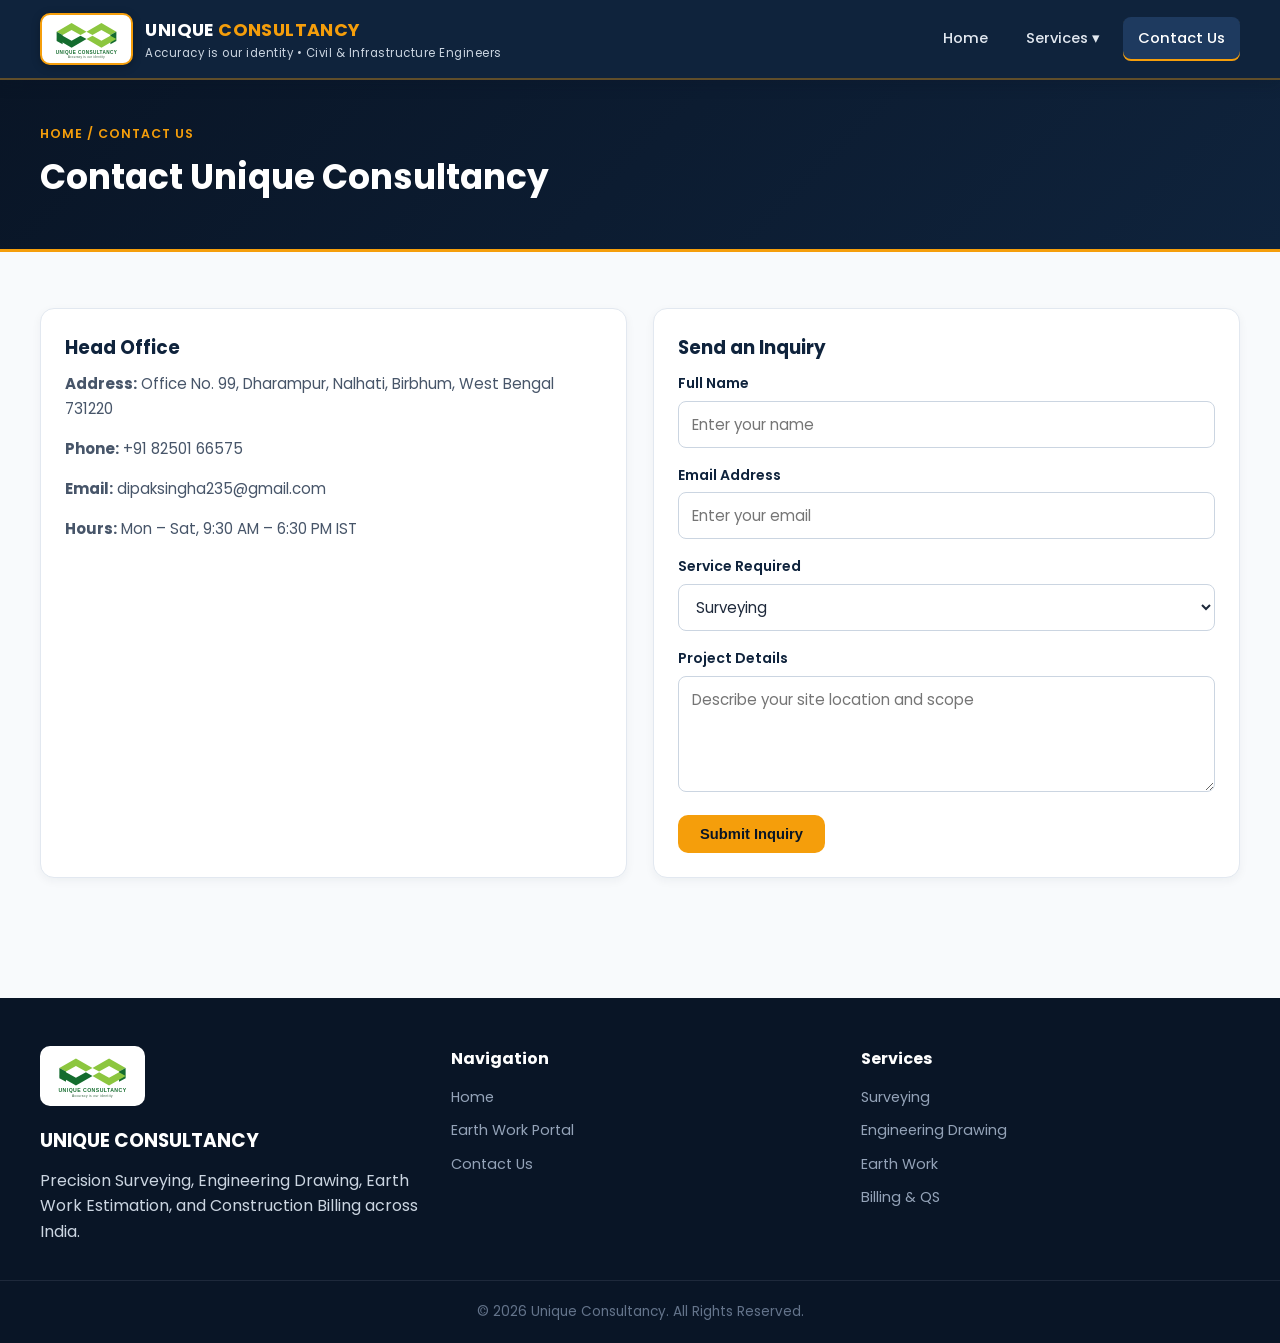
==== contact.html @ c3ab69fe "Add files via upload" ====
<!DOCTYPE html>
<html lang="en">
<head>
  <meta charset="UTF-8">
  <meta name="viewport" content="width=device-width, initial-scale=1.0">
  <title>Contact Us | Unique Consultancy</title>
  <link href="https://fonts.googleapis.com/css2?family=Poppins:wght@400;500;600;700&display=swap" rel="stylesheet">
  <link rel="stylesheet" href="style.css">
</head>
<body>
  <header class="site-header">
    <div class="container nav-container">
      <a href="index.html" class="brand-logo">
        <span class="logo-img-wrap"><img src="logo.svg" alt="Unique Consultancy Logo"></span>
        <div class="logo-text">
          <strong>UNIQUE <span>CONSULTANCY</span></strong>
          <small>Accuracy is our identity &bull; Civil &amp; Infrastructure Engineers</small>
        </div>
      </a>
      <nav class="main-nav">
        <a href="index.html" class="">Home</a>
        <div class="dropdown">
          <button type="button" class="dropbtn ">
            Services &#9662;
          </button>
          <div class="dropdown-content">
            <a href="surveying.html" class="">Surveying</a>
            <a href="engineering-drawing.html" class="">Engineering Drawing</a>
            <a href="earth-work.html" class="">Earth Work</a>
            <a href="billing.html" class="">Billing &amp; QS</a>
          </div>
        </div>
        <a href="contact.html" class="active">Contact Us</a>
      </nav>
    </div>
  </header>

  <section class="page-banner">
    <div class="container">
      <div class="breadcrumb">Home / Contact Us</div>
      <h1>Contact Unique Consultancy</h1>
    </div>
  </section>

  <section class="section">
    <div class="container grid-2">
      <div class="card">
        <h3>Head Office</h3>
        <p><strong>Address:</strong> Office No. 99, Dharampur, Nalhati, Birbhum, West Bengal 731220</p>
        <p><strong>Phone:</strong> +91 82501 66575</p>
        <p><strong>Email:</strong> dipaksingha235@gmail.com</p>
        <p><strong>Hours:</strong> Mon &ndash; Sat, 9:30 AM &ndash; 6:30 PM IST</p>
      </div>
      <div class="card">
        <h3>Send an Inquiry</h3>
        <form onsubmit="event.preventDefault(); document.getElementById('msg').style.display='block'; this.reset();">
          <div class="form-group">
            <label>Full Name</label>
            <input type="text" required placeholder="Enter your name">
          </div>
          <div class="form-group">
            <label>Email Address</label>
            <input type="email" required placeholder="Enter your email">
          </div>
          <div class="form-group">
            <label>Service Required</label>
            <select>
              <option>Surveying</option>
              <option>Engineering Drawing</option>
              <option>Earth Work</option>
              <option>Billing &amp; QS</option>
            </select>
          </div>
          <div class="form-group">
            <label>Project Details</label>
            <textarea rows="4" required placeholder="Describe your site location and scope"></textarea>
          </div>
          <button type="submit" class="btn-primary">Submit Inquiry</button>
          <p id="msg" style="display:none; color:#059669; font-weight:600; margin-top:12px;">Thank you! Your inquiry has been received.</p>
        </form>
      </div>
    </div>
  </section>

  <footer class="site-footer">
    <div class="container footer-grid">
      <div>
        <div class="footer-logo-box"><img src="logo.svg" alt="Unique Consultancy"></div>
        <h3>UNIQUE CONSULTANCY</h3>
        <p>Precision Surveying, Engineering Drawing, Earth Work Estimation, and Construction Billing across India.</p>
      </div>
      <div>
        <h4>Navigation</h4>
        <ul>
          <li><a href="index.html">Home</a></li>
          <li><a href="earth-work.html">Earth Work Portal</a></li>
          <li><a href="contact.html">Contact Us</a></li>
        </ul>
      </div>
      <div>
        <h4>Services</h4>
        <ul>
          <li><a href="surveying.html">Surveying</a></li>
          <li><a href="engineering-drawing.html">Engineering Drawing</a></li>
          <li><a href="earth-work.html">Earth Work</a></li>
          <li><a href="billing.html">Billing &amp; QS</a></li>
        </ul>
      </div>
    </div>
    <div class="footer-bottom">
      <p>&copy; 2026 Unique Consultancy. All Rights Reserved.</p>
    </div>
  </footer>
</body>
</html>
---- style.css ----
/* ==========================================================================
   Unique Consultancy - Unified Design System (style.css)
   ========================================================================== */
:root {
  --navy-950: #091526;
  --navy-900: #0f233c;
  --navy-800: #1e3a5f;
  --amber-500: #f59e0b;
  --amber-600: #d97706;
  --slate-50: #f8fafc;
  --slate-100: #f1f5f9;
  --slate-200: #e2e8f0;
  --slate-600: #475569;
  --slate-800: #1e293b;
  --teal-500: #0ea5e9;
  --emerald-500: #10b981;
  --rose-500: #ef4444;
  --purple-500: #8b5cf6;
}

* {
  box-sizing: border-box;
  margin: 0;
  padding: 0;
}

body {
  font-family: 'Poppins', 'Inter', -apple-system, BlinkMacSystemFont, sans-serif;
  background-color: var(--slate-50);
  color: var(--slate-800);
  line-height: 1.6;
}

.container {
  max-width: 1240px;
  margin: 0 auto;
  padding: 0 20px;
}

/* Header & Navigation */
.site-header {
  background: var(--navy-900);
  color: #fff;
  position: sticky;
  top: 0;
  z-index: 200;
  box-shadow: 0 4px 14px rgba(9, 21, 38, 0.22);
  border-bottom: 2px solid rgba(245, 158, 11, 0.35);
}

.nav-container {
  display: flex;
  justify-content: space-between;
  align-items: center;
  min-height: 78px;
  gap: 16px;
}

.brand-logo {
  display: flex;
  align-items: center;
  gap: 12px;
  text-decoration: none;
  color: #fff;
}

.logo-img-wrap {
  background: #ffffff;
  padding: 4px 8px;
  border-radius: 10px;
  border: 2px solid var(--amber-500);
  display: flex;
  align-items: center;
  justify-content: center;
  height: 52px;
  box-shadow: 0 2px 8px rgba(0, 0, 0, 0.25);
}

.logo-img-wrap img {
  height: 100%;
  width: auto;
  object-fit: contain;
  display: block;
}

.logo-text strong {
  display: block;
  font-size: 1.1rem;
  letter-spacing: 0.4px;
  font-weight: 700;
}

.logo-text strong span {
  color: var(--amber-500);
}

.logo-text small {
  display: block;
  font-size: 0.72rem;
  color: #cbd5e1;
  letter-spacing: 0.5px;
}

.main-nav {
  display: flex;
  align-items: center;
  gap: 8px;
  flex-wrap: wrap;
}

.main-nav > a,
.dropbtn {
  color: #e2e8f0;
  text-decoration: none;
  padding: 10px 15px;
  border-radius: 8px;
  font-size: 0.92rem;
  font-weight: 500;
  background: transparent;
  border: none;
  cursor: pointer;
  font-family: inherit;
  transition: all 0.2s ease;
}

.main-nav > a:hover,
.dropbtn:hover,
.main-nav > a.active,
.dropbtn.active {
  background: var(--navy-800);
  color: #fff;
}

.main-nav > a.active {
  box-shadow: inset 0 -2px 0 var(--amber-500);
}

.dropdown {
  position: relative;
}

.dropdown-content {
  display: none;
  position: absolute;
  left: 0;
  top: 100%;
  min-width: 230px;
  background: #fff;
  border-radius: 12px;
  box-shadow: 0 14px 30px rgba(9, 21, 38, 0.18);
  border: 1px solid var(--slate-200);
  padding: 8px 0;
  z-index: 300;
}

.dropdown:hover .dropdown-content,
.dropdown:focus-within .dropdown-content {
  display: block;
}

.dropdown-content a {
  display: block;
  padding: 10px 18px;
  color: var(--navy-900);
  text-decoration: none;
  font-size: 0.9rem;
  font-weight: 500;
  transition: background 0.15s ease, color 0.15s ease;
}

.dropdown-content a:hover,
.dropdown-content a.active-sub {
  background: var(--slate-50);
  color: var(--amber-600);
  font-weight: 700;
}

/* Hero & Page Banners */
.hero {
  background: linear-gradient(135deg, var(--navy-950) 0%, var(--navy-900) 60%, var(--navy-800) 100%);
  color: #fff;
  padding: 76px 0;
  border-bottom: 3px solid var(--amber-500);
}

.hero-flex {
  display: flex;
  align-items: center;
  justify-content: space-between;
  gap: 36px;
  flex-wrap: wrap;
}

.hero-copy {
  flex: 1 1 520px;
}

.hero h1 {
  font-size: 2.65rem;
  line-height: 1.18;
  margin-bottom: 16px;
  font-weight: 700;
}

.hero h1 span {
  color: var(--amber-500);
}

.hero p {
  color: #cbd5e1;
  max-width: 640px;
  font-size: 1.05rem;
  margin-bottom: 26px;
}

.hero-brand-card {
  background: #ffffff;
  color: var(--navy-900);
  padding: 24px 28px;
  border-radius: 16px;
  border: 2px solid var(--amber-500);
  box-shadow: 0 18px 36px rgba(0, 0, 0, 0.35);
  text-align: center;
  min-width: 260px;
}

.hero-brand-card img {
  max-width: 210px;
  height: auto;
  display: block;
  margin: 0 auto 10px;
}

.hero-brand-card .tagline-pill {
  display: inline-block;
  background: #ecfdf5;
  color: #065f46;
  border: 1px solid #a7f3d0;
  font-size: 0.78rem;
  font-weight: 600;
  padding: 4px 12px;
  border-radius: 999px;
}

.page-banner {
  background: linear-gradient(135deg, var(--navy-950), var(--navy-900));
  color: #fff;
  padding: 44px 0;
  border-bottom: 3px solid var(--amber-500);
}

.page-banner h1 {
  font-size: 2.15rem;
  margin-top: 6px;
  font-weight: 700;
}

.breadcrumb {
  font-size: 0.78rem;
  color: var(--amber-500);
  text-transform: uppercase;
  letter-spacing: 1px;
  font-weight: 600;
}

/* Buttons & Cards */
.btn-primary {
  display: inline-flex;
  align-items: center;
  justify-content: center;
  gap: 8px;
  background: var(--amber-500);
  color: var(--navy-950);
  font-weight: 700;
  padding: 11px 22px;
  border-radius: 10px;
  text-decoration: none;
  border: none;
  cursor: pointer;
  font-size: 0.92rem;
  transition: all 0.2s ease;
}

.btn-primary:hover {
  background: var(--amber-600);
  transform: translateY(-1px);
}

.section {
  padding: 56px 0;
}

.grid-4 {
  display: grid;
  grid-template-columns: repeat(auto-fit, minmax(245px, 1fr));
  gap: 22px;
}

.grid-2 {
  display: grid;
  grid-template-columns: repeat(auto-fit, minmax(320px, 1fr));
  gap: 26px;
}

.card {
  background: #fff;
  padding: 24px;
  border-radius: 14px;
  border: 1px solid var(--slate-200);
  box-shadow: 0 3px 10px rgba(15, 35, 60, 0.05);
}

.card h3 {
  color: var(--navy-900);
  margin-bottom: 10px;
  font-size: 1.15rem;
}

.card p {
  color: var(--slate-600);
  font-size: 0.94rem;
  margin-bottom: 16px;
}

/* Form */
.form-group {
  margin-bottom: 16px;
}

.form-group label {
  display: block;
  font-weight: 600;
  font-size: 0.88rem;
  margin-bottom: 6px;
  color: var(--navy-900);
}

.form-group input,
.form-group select,
.form-group textarea {
  width: 100%;
  padding: 11px 13px;
  border-radius: 8px;
  border: 1px solid #cbd5e1;
  font-family: inherit;
  font-size: 0.94rem;
  color: var(--slate-800);
  background: #fff;
}

.form-group input:focus,
.form-group select:focus,
.form-group textarea:focus {
  outline: none;
  border-color: var(--navy-800);
  box-shadow: 0 0 0 3px rgba(30, 58, 95, 0.12);
}

/* ==========================================================================
   Earthwork Portal Styles (Restyled in Navy, Amber & Crisp Slate)
   ========================================================================== */
.ew-toolbar {
  display: flex;
  justify-content: space-between;
  align-items: center;
  flex-wrap: wrap;
  gap: 12px;
  background: #fff;
  border: 1px solid var(--slate-200);
  border-radius: 12px;
  padding: 14px 18px;
  margin-bottom: 20px;
  box-shadow: 0 2px 8px rgba(15, 35, 60, 0.05);
}

.ew-badge-tag {
  background: rgba(245, 158, 11, 0.16);
  color: var(--navy-900);
  border: 1px solid var(--amber-500);
  padding: 4px 10px;
  border-radius: 999px;
  font-size: 0.76rem;
  font-weight: 700;
}

.ew-actions {
  display: flex;
  gap: 8px;
  flex-wrap: wrap;
  align-items: center;
}

.ew-workspace {
  display: flex;
  gap: 22px;
  align-items: flex-start;
}

.ew-sidebar {
  width: 325px;
  flex-shrink: 0;
  background: var(--navy-900);
  color: #f8fafc;
  padding: 20px;
  border-radius: 14px;
  border: 1px solid var(--navy-800);
  box-shadow: 0 8px 24px rgba(15, 35, 60, 0.12);
  display: flex;
  flex-direction: column;
  gap: 14px;
}

.ew-main {
  flex: 1;
  min-width: 0;
  display: flex;
  flex-direction: column;
  gap: 18px;
}

.config-box {
  background: rgba(255, 255, 255, 0.05);
  padding: 14px;
  border-radius: 10px;
  border-left: 4px solid var(--amber-500);
  border-top: 1px solid rgba(255, 255, 255, 0.08);
  border-right: 1px solid rgba(255, 255, 255, 0.08);
  border-bottom: 1px solid rgba(255, 255, 255, 0.08);
}

.ew-sidebar label {
  font-size: 11px;
  font-weight: 600;
  color: #cbd5e1;
  text-transform: uppercase;
  display: block;
  margin-bottom: 5px;
  letter-spacing: 0.4px;
}

.ew-sidebar input[type="text"],
.ew-sidebar input[type="number"],
.ew-sidebar input[type="password"],
.ew-sidebar select {
  width: 100%;
  padding: 8px 10px;
  margin-bottom: 10px;
  border-radius: 7px;
  border: 1px solid rgba(255, 255, 255, 0.18);
  background: rgba(9, 21, 38, 0.65);
  color: #fff;
  font-size: 12px;
  font-family: inherit;
  outline: none;
}

.ew-sidebar input:focus,
.ew-sidebar select:focus {
  border-color: var(--amber-500);
}

.ew-sidebar select option {
  background: var(--navy-900);
  color: #fff;
}

input[type="file"].hidden-file {
  display: none;
}

.file-upload-btn {
  display: block;
  text-align: center;
  padding: 8px 10px;
  background: rgba(255, 255, 255, 0.08);
  border: 1px dashed rgba(245, 158, 11, 0.65);
  border-radius: 7px;
  cursor: pointer;
  font-size: 11px;
  font-weight: 500;
  color: #f8fafc;
  transition: all 0.2s ease;
}

.file-upload-btn:hover {
  background: rgba(245, 158, 11, 0.18);
  border-color: var(--amber-500);
}

.file-status {
  font-size: 10.5px;
  color: #34d399;
  margin-top: 5px;
  display: block;
  overflow: hidden;
  text-overflow: ellipsis;
  white-space: nowrap;
}

.btn {
  padding: 9px 14px;
  border: none;
  border-radius: 8px;
  cursor: pointer;
  font-weight: 600;
  font-size: 12px;
  font-family: inherit;
  color: #fff;
  transition: all 0.2s ease;
  display: inline-flex;
  align-items: center;
  justify-content: center;
  gap: 6px;
  text-decoration: none;
}

.btn-full {
  width: 100%;
}

.btn-sm {
  padding: 6px 11px;
  font-size: 11px;
}

.btn-navy {
  background: var(--navy-800);
  color: #fff;
}

.btn-amber {
  background: var(--amber-500);
  color: var(--navy-950);
  font-weight: 700;
}

.btn-green {
  background: #059669;
  color: #fff;
}

.btn-purple {
  background: #7c3aed;
  color: #fff;
}

.btn-danger {
  background: #dc2626;
  color: #fff;
}

.btn-outline-light {
  background: transparent;
  border: 1px solid rgba(255, 255, 255, 0.28);
  color: #f8fafc;
}

.btn-outline-dark {
  background: #fff;
  border: 1px solid #cbd5e1;
  color: var(--navy-900);
}

.btn:hover {
  transform: translateY(-1px);
  filter: brightness(1.06);
}

.stat-grid {
  display: grid;
  grid-template-columns: repeat(auto-fit, minmax(190px, 1fr));
  gap: 14px;
  margin-bottom: 14px;
}

.stat-card {
  background: var(--slate-50);
  padding: 15px;
  border-radius: 12px;
  border: 1px solid var(--slate-200);
  text-align: center;
  border-top: 4px solid var(--navy-800);
}

.stat-card.cut {
  border-top-color: #dc2626;
}

.stat-card.fill {
  border-top-color: #059669;
}

.stat-card.net {
  border-top-color: var(--amber-500);
}

.stat-card h4 {
  font-size: 11px;
  text-transform: uppercase;
  color: var(--slate-600);
  margin-bottom: 6px;
  letter-spacing: 0.5px;
}

.stat-card .value {
  font-size: 1.25rem;
  font-weight: 700;
}

.chart-box {
  height: 380px;
  width: 100%;
  background: #fff;
  border: 1px solid var(--slate-200);
  border-radius: 12px;
  padding: 14px;
  position: relative;
  box-shadow: 0 2px 8px rgba(15, 35, 60, 0.04);
}

.table-responsive {
  overflow-x: auto;
  max-width: 100%;
  margin-top: 10px;
  border-radius: 8px;
  border: 1px solid var(--slate-200);
}

.ew-table {
  width: 100%;
  border-collapse: collapse;
  font-size: 11.5px;
  color: var(--slate-800);
  background: #fff;
}

.ew-table th,
.ew-table td {
  border: 1px solid var(--slate-200);
  padding: 7px 8px;
  text-align: center;
  white-space: nowrap;
}

.ew-table th {
  background: var(--navy-900);
  color: #fff;
  font-weight: 600;
  text-transform: uppercase;
  font-size: 10px;
  letter-spacing: 0.3px;
}

.ew-table tr:nth-child(even) {
  background: var(--slate-50);
}

.ew-table tr:hover {
  background: #fef3c7;
}

.total-row {
  background: #e2e8f0 !important;
  font-weight: 700;
  color: var(--navy-900);
}

.datum-info {
  font-size: 12px;
  color: var(--navy-900);
  font-weight: 600;
  padding: 6px 12px;
  background: #fef3c7;
  border: 1px solid #f59e0b;
  border-radius: 8px;
}

/* Modals */
.modal-overlay {
  position: fixed;
  inset: 0;
  background: rgba(9, 21, 38, 0.78);
  backdrop-filter: blur(6px);
  z-index: 2000;
  display: flex;
  justify-content: center;
  align-items: center;
  padding: 16px;
}

.auth-card {
  background: #fff;
  color: var(--slate-800);
  border: 1px solid var(--slate-200);
  border-top: 4px solid var(--amber-500);
  border-radius: 16px;
  padding: 30px 26px;
  width: 100%;
  max-width: 440px;
  box-shadow: 0 24px 48px rgba(9, 21, 38, 0.35);
  text-align: center;
  max-height: 90vh;
  overflow-y: auto;
}

.auth-card h2 {
  color: var(--navy-900);
  font-size: 1.45rem;
  margin-bottom: 6px;
}

.auth-card p {
  color: var(--slate-600);
  font-size: 0.85rem;
  margin-bottom: 18px;
}

.auth-form .input-group {
  margin-bottom: 14px;
  text-align: left;
}

.auth-form label {
  font-size: 11px;
  font-weight: 600;
  color: var(--navy-900);
  margin-bottom: 5px;
  display: block;
  text-transform: uppercase;
}

.auth-form input,
.auth-form select {
  width: 100%;
  padding: 9px 12px;
  border-radius: 8px;
  border: 1px solid #cbd5e1;
  font-size: 0.9rem;
  font-family: inherit;
  color: var(--slate-800);
}

.auth-msg {
  font-size: 12px;
  margin-bottom: 12px;
  display: none;
  text-align: left;
  padding: 8px 10px;
  border-radius: 6px;
}

.auth-msg.error {
  background: #fee2e2;
  color: #991b1b;
  border: 1px solid #fca5a5;
}

.auth-msg.success {
  background: #d1fae5;
  color: #065f46;
  border: 1px solid #6ee7b7;
}

.auth-toggle-link {
  color: var(--navy-800);
  font-weight: 600;
  text-decoration: underline;
  cursor: pointer;
  font-size: 12px;
  display: inline-block;
  margin-top: 14px;
}

.badge {
  padding: 2px 8px;
  border-radius: 10px;
  font-size: 10px;
  font-weight: 700;
}

.badge-pending {
  background: #fef3c7;
  color: #92400e;
  border: 1px solid #f59e0b;
}

.badge-approved {
  background: #d1fae5;
  color: #065f46;
  border: 1px solid #10b981;
}

.pass-edit-group {
  display: flex;
  gap: 5px;
  align-items: center;
  justify-content: center;
}

.pass-input-sm {
  width: 95px !important;
  padding: 4px 6px !important;
  font-size: 11px !important;
}

/* Loader & Toast */
#loader {
  display: none;
  position: fixed;
  inset: 0;
  background: rgba(9, 21, 38, 0.85);
  z-index: 3000;
  flex-direction: column;
  align-items: center;
  justify-content: center;
  color: #fff;
}

.spinner {
  border: 4px solid rgba(255, 255, 255, 0.2);
  border-top: 4px solid var(--amber-500);
  border-radius: 50%;
  width: 44px;
  height: 44px;
  animation: spin 0.8s linear infinite;
  margin-bottom: 14px;
}

@keyframes spin {
  0% { transform: rotate(0deg); }
  100% { transform: rotate(360deg); }
}

#toast {
  position: fixed;
  bottom: 22px;
  right: 22px;
  background: var(--navy-900);
  color: #fff;
  padding: 12px 18px;
  border-radius: 10px;
  border-left: 4px solid var(--amber-500);
  box-shadow: 0 12px 24px rgba(0, 0, 0, 0.25);
  z-index: 4000;
  transform: translateY(100px);
  opacity: 0;
  transition: all 0.3s ease;
  font-size: 12.5px;
  font-weight: 500;
}

#toast.show {
  transform: translateY(0);
  opacity: 1;
}

.hidden {
  display: none !important;
}

/* Footer */
.site-footer {
  background: var(--navy-950);
  color: #cbd5e1;
  padding-top: 48px;
  margin-top: 64px;
}

.footer-grid {
  display: grid;
  grid-template-columns: repeat(auto-fit, minmax(220px, 1fr));
  gap: 32px;
  padding-bottom: 36px;
}

.site-footer h3,
.site-footer h4 {
  color: #fff;
  margin-bottom: 12px;
}

.footer-logo-box {
  background: #fff;
  padding: 8px 12px;
  border-radius: 10px;
  display: inline-block;
  margin-bottom: 12px;
}

.footer-logo-box img {
  height: 44px;
  width: auto;
  display: block;
}

.site-footer ul {
  list-style: none;
}

.site-footer li {
  margin-bottom: 8px;
}

.site-footer a {
  color: #94a3b8;
  text-decoration: none;
  font-size: 0.9rem;
}

.site-footer a:hover {
  color: var(--amber-500);
}

.footer-bottom {
  border-top: 1px solid #1e293b;
  text-align: center;
  padding: 20px;
  font-size: 0.85rem;
  color: #64748b;
}

@media (max-width: 900px) {
  .ew-workspace {
    flex-direction: column;
  }
  .ew-sidebar {
    width: 100%;
  }
}

@media (max-width: 768px) {
  .nav-container {
    flex-direction: column;
    height: auto;
    padding: 14px 0;
    gap: 10px;
  }
  .hero h1 {
    font-size: 2rem;
  }
}
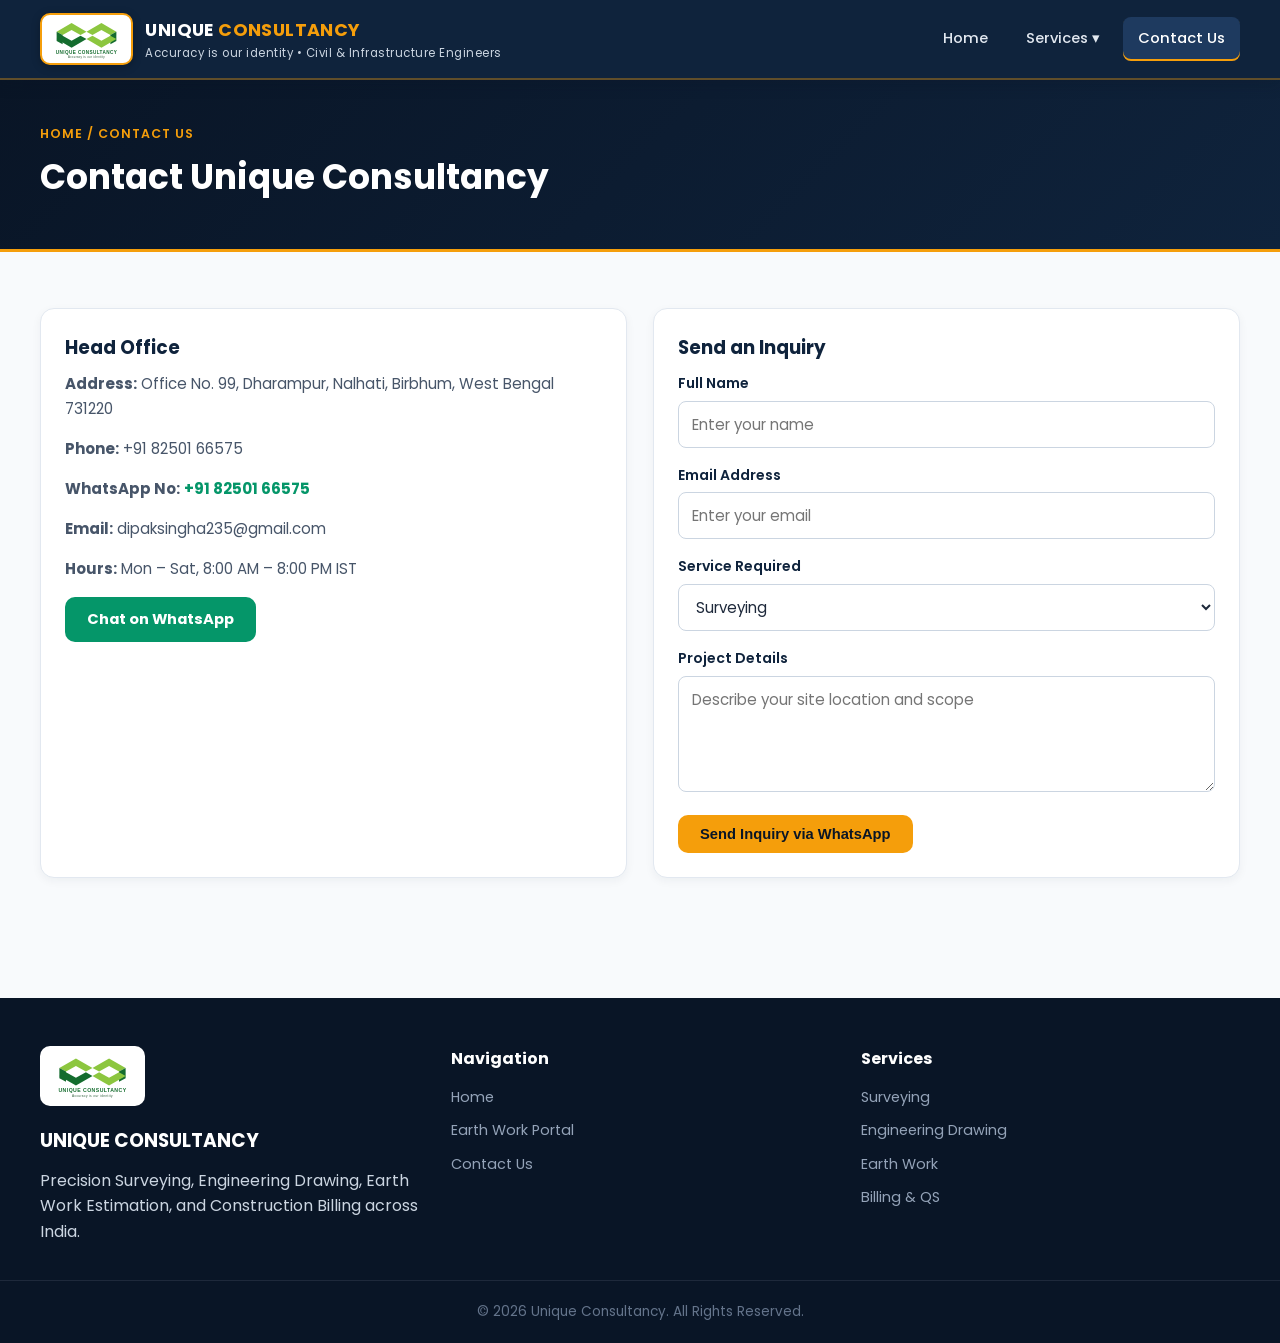
==== commit 478106c8: "Add files via upload" ====
--- a/contact.html
+++ b/contact.html
@@ -48,23 +48,25 @@
         <h3>Head Office</h3>
         <p><strong>Address:</strong> Office No. 99, Dharampur, Nalhati, Birbhum, West Bengal 731220</p>
         <p><strong>Phone:</strong> +91 82501 66575</p>
+        <p><strong>WhatsApp No:</strong> <a href="https://wa.me/918250166575" target="_blank" rel="noopener" style="color:#059669; font-weight:700; text-decoration:none;">+91 82501 66575</a></p>
         <p><strong>Email:</strong> dipaksingha235@gmail.com</p>
-        <p><strong>Hours:</strong> Mon &ndash; Sat, 9:30 AM &ndash; 6:30 PM IST</p>
+        <p><strong>Hours:</strong> Mon &ndash; Sat, 8:00 AM &ndash; 8:00 PM IST</p>
+        <a href="https://wa.me/918250166575?text=Hello%20Unique%20Consultancy%2C%20I%20would%20like%20to%20connect%20regarding%20civil%20engineering%20services." target="_blank" rel="noopener" class="btn-primary" style="background:#059669; color:#fff;">Chat on WhatsApp</a>
       </div>
       <div class="card">
         <h3>Send an Inquiry</h3>
-        <form onsubmit="event.preventDefault(); document.getElementById('msg').style.display='block'; this.reset();">
+        <form id="whatsappInquiryForm" onsubmit="sendInquiryToWhatsApp(event)">
           <div class="form-group">
             <label>Full Name</label>
-            <input type="text" required placeholder="Enter your name">
+            <input type="text" id="inqName" required placeholder="Enter your name">
           </div>
           <div class="form-group">
             <label>Email Address</label>
-            <input type="email" required placeholder="Enter your email">
+            <input type="email" id="inqEmail" required placeholder="Enter your email">
           </div>
           <div class="form-group">
             <label>Service Required</label>
-            <select>
+            <select id="inqService">
               <option>Surveying</option>
               <option>Engineering Drawing</option>
               <option>Earth Work</option>
@@ -73,12 +75,32 @@
           </div>
           <div class="form-group">
             <label>Project Details</label>
-            <textarea rows="4" required placeholder="Describe your site location and scope"></textarea>
+            <textarea id="inqDetails" rows="4" required placeholder="Describe your site location and scope"></textarea>
           </div>
-          <button type="submit" class="btn-primary">Submit Inquiry</button>
-          <p id="msg" style="display:none; color:#059669; font-weight:600; margin-top:12px;">Thank you! Your inquiry has been received.</p>
+          <button type="submit" class="btn-primary">Send Inquiry via WhatsApp</button>
+          <p id="msg" style="display:none; color:#059669; font-weight:600; margin-top:12px;">Redirecting to WhatsApp (+91 82501 66575)...</p>
         </form>
       </div>
+      <script>
+        function sendInquiryToWhatsApp(e) {
+          e.preventDefault();
+          const name = document.getElementById('inqName').value.trim();
+          const email = document.getElementById('inqEmail').value.trim();
+          const service = document.getElementById('inqService').value;
+          const details = document.getElementById('inqDetails').value.trim();
+          const text = encodeURIComponent(
+            "New Inquiry - Unique Consultancy\n" +
+            "Name: " + name + "\n" +
+            "Email: " + email + "\n" +
+            "Service: " + service + "\n" +
+            "Project Details: " + details
+          );
+          const waUrl = "https://wa.me/918250166575?text=" + text;
+          document.getElementById('msg').style.display = 'block';
+          window.open(waUrl, "_blank", "noopener");
+          window.location.href = waUrl;
+        }
+      </script>
     </div>
   </section>
 
